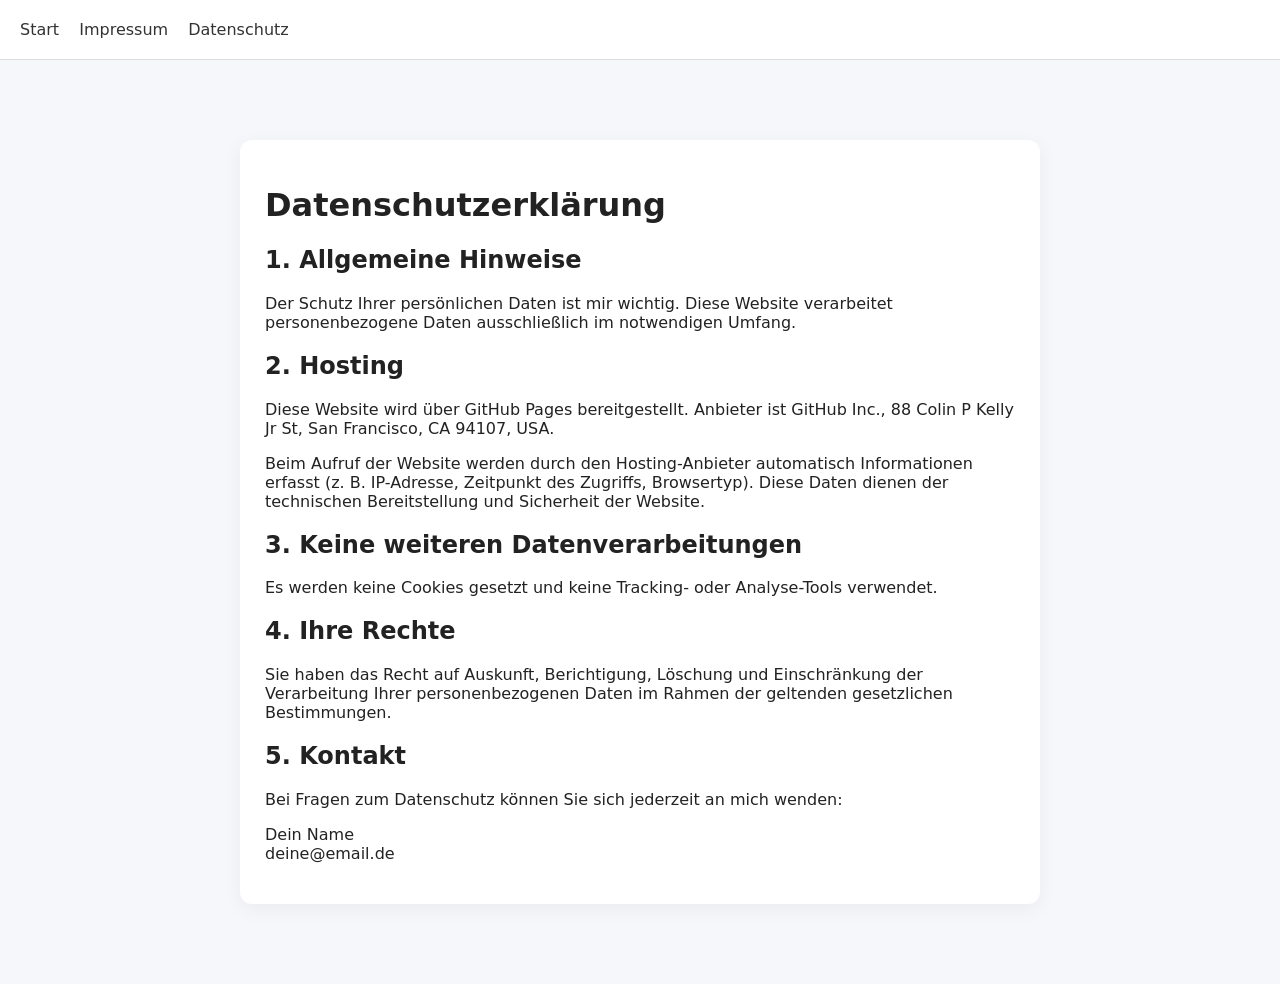
==== datenschutz.html @ 104e7a94 "Create datenschutz.html" ====
<!DOCTYPE html>
<html lang="de">
<head>
  <meta charset="UTF-8">
  <title>Datenschutzerklärung</title>
  <link rel="stylesheet" href="style.css">
</head>
<body>

<header>
  <nav>
    <a href="index.html">Start</a>
    <a href="impressum.html">Impressum</a>
    <a href="datenschutz.html">Datenschutz</a>
  </nav>
</header>

<div class="container">
  <div class="card">
    <h1>Datenschutzerklärung</h1>

    <h2>1. Allgemeine Hinweise</h2>
    <p>
      Der Schutz Ihrer persönlichen Daten ist mir wichtig. Diese Website verarbeitet personenbezogene Daten ausschließlich im notwendigen Umfang.
    </p>

    <h2>2. Hosting</h2>
    <p>
      Diese Website wird über GitHub Pages bereitgestellt. Anbieter ist GitHub Inc., 88 Colin P Kelly Jr St, San Francisco, CA 94107, USA.
    </p>
    <p>
      Beim Aufruf der Website werden durch den Hosting-Anbieter automatisch Informationen erfasst (z. B. IP-Adresse, Zeitpunkt des Zugriffs, Browsertyp).
      Diese Daten dienen der technischen Bereitstellung und Sicherheit der Website.
    </p>

    <h2>3. Keine weiteren Datenverarbeitungen</h2>
    <p>
      Es werden keine Cookies gesetzt und keine Tracking- oder Analyse-Tools verwendet.
    </p>

    <h2>4. Ihre Rechte</h2>
    <p>
      Sie haben das Recht auf Auskunft, Berichtigung, Löschung und Einschränkung der Verarbeitung Ihrer personenbezogenen Daten im Rahmen der geltenden gesetzlichen Bestimmungen.
    </p>

    <h2>5. Kontakt</h2>
    <p>
      Bei Fragen zum Datenschutz können Sie sich jederzeit an mich wenden:
    </p>

    <p>
      Dein Name<br>
      deine@email.de
    </p>

  </div>
</div>

</body>
</html>
---- style.css ----
body {
  font-family: system-ui, sans-serif;
  margin: 0;
  background: #f5f7fa;
  color: #222;
}

header {
  background: white;
  padding: 20px;
  border-bottom: 1px solid #ddd;
}

nav a {
  margin-right: 15px;
  text-decoration: none;
  color: #333;
  font-weight: 500;
}

.container {
  max-width: 800px;
  margin: 60px auto;
  padding: 20px;
}

h1 {
  font-size: 2rem;
}

.card {
  background: white;
  padding: 25px;
  border-radius: 12px;
  box-shadow: 0 5px 20px rgba(0,0,0,0.05);
}
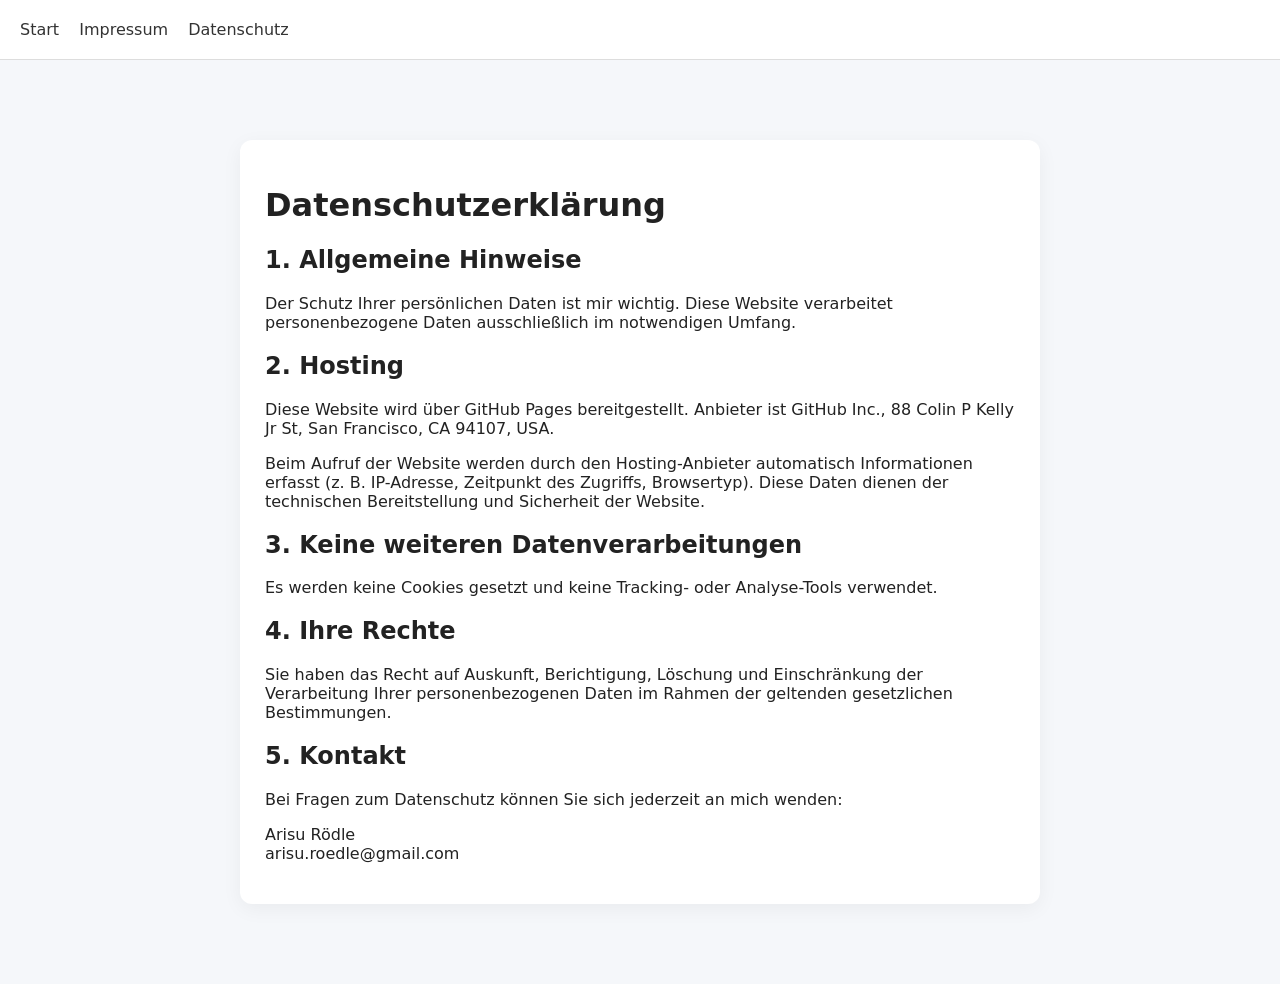
==== commit af8e5269: "Update datenschutz.html" ====
--- a/datenschutz.html
+++ b/datenschutz.html
@@ -49,8 +49,8 @@
     </p>
 
     <p>
-      Dein Name<br>
-      deine@email.de
+      Arisu Rödle<br>
+      arisu.roedle@gmail.com
     </p>
 
   </div>
